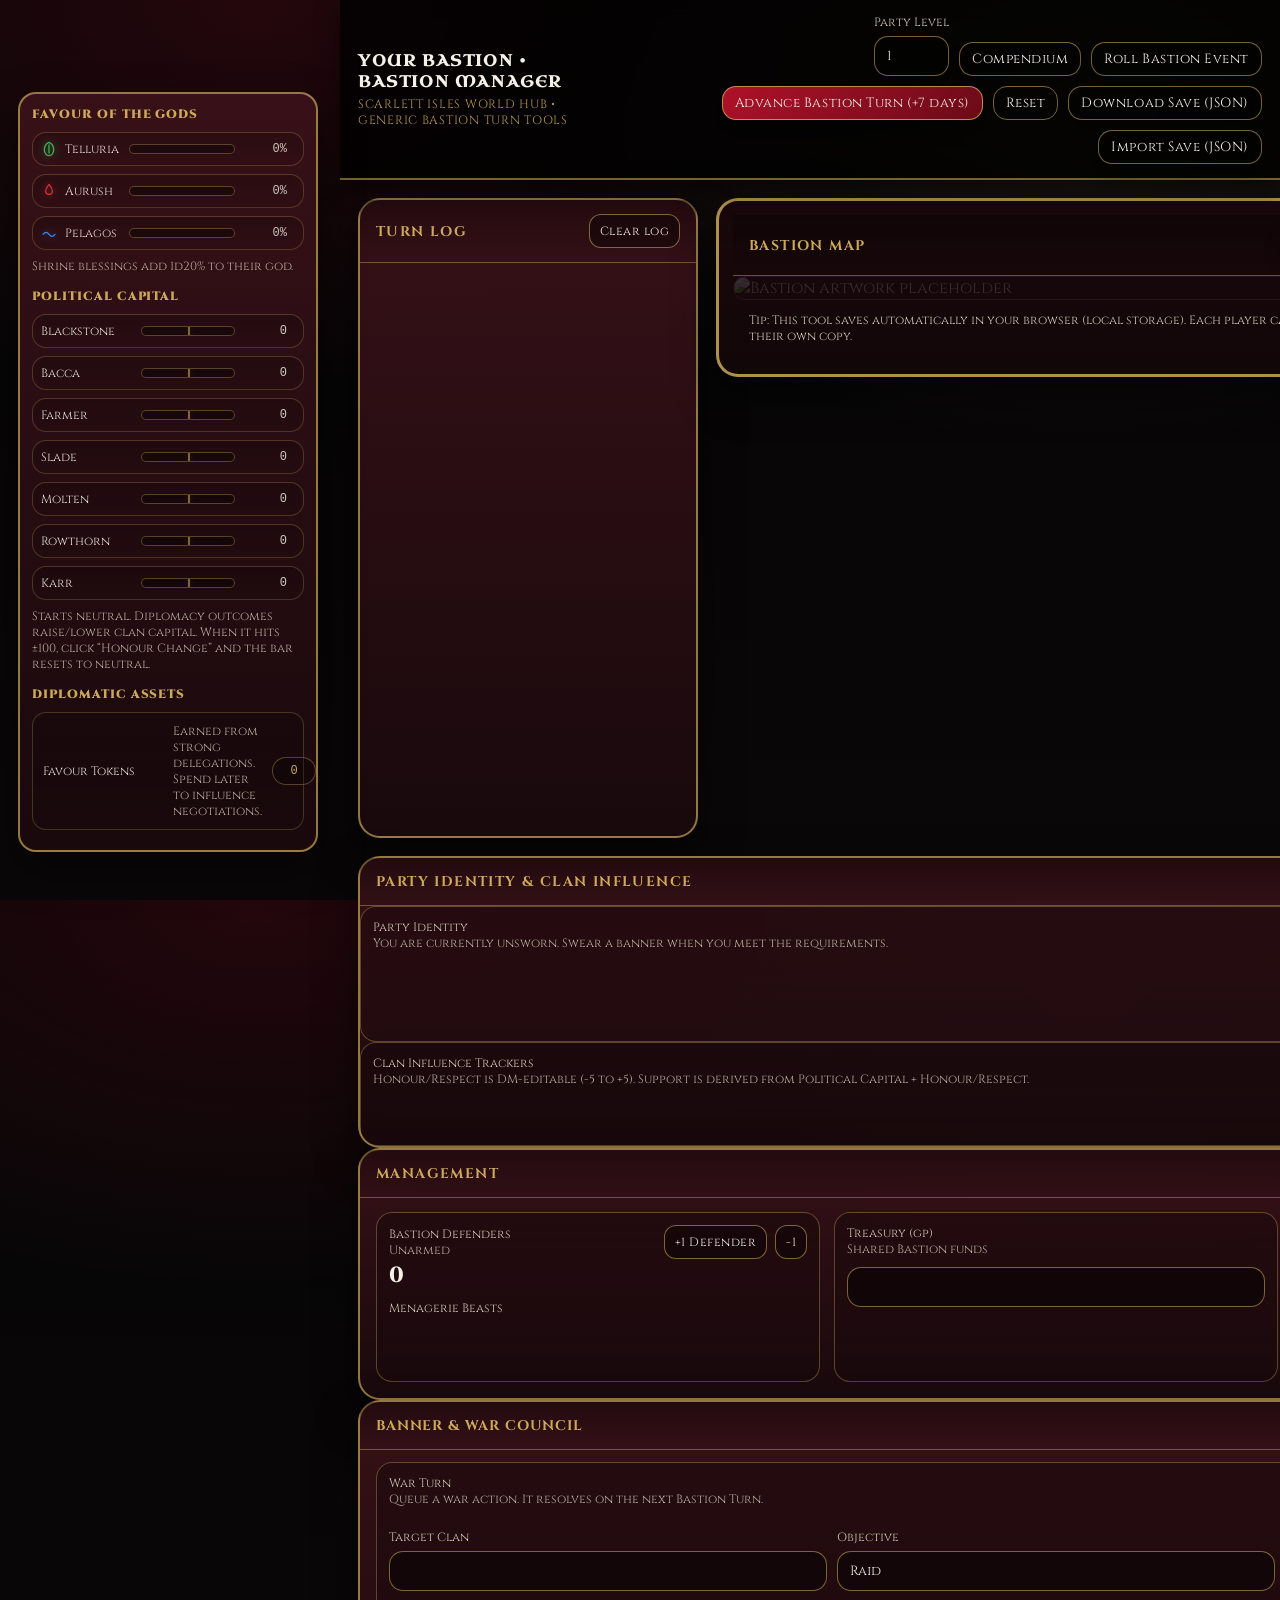
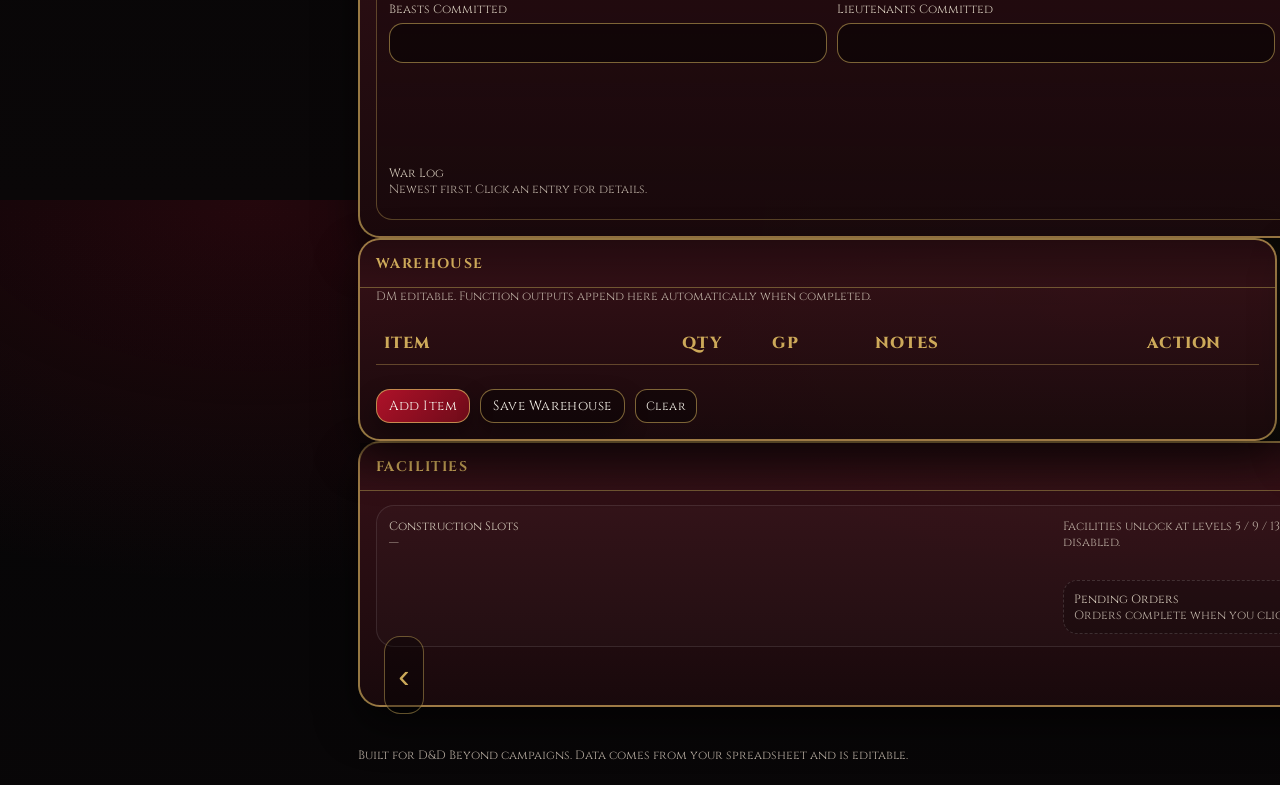
==== bastion.html @ 0e1ff9f0 "Add files via upload" ====
<!doctype html>
<html lang="en">
<head>
  <meta charset="utf-8" />
  <meta name="viewport" content="width=device-width,initial-scale=1" />
  <title>Scarlett Isles World Hub – Bastion Manager</title>
  <link rel="stylesheet" href="bastion.css?v=1" />
</head>
<body>
  <header class="topbar">
    <div class="brand">
      <div class="brand__title">THE SCARLETT ISLES WORLD HUB • BASTION MANAGER</div>
      <div class="brand__sub">Scarlett Isles • Generic Bastion Turn Tools</div>
    </div>

    <div class="topbar__controls">
      <label class="field">
        <span>Party Level</span>
        <select id="levelSelect"></select>
      </label>

      <button id="compendiumBtn" class="btn">Compendium</button>
      <button id="rollEventBtn" class="btn">Roll Bastion Event</button>
      <button id="advanceTurnBtn" class="btn btn--primary">Advance Bastion Turn (+7 days)</button>
      <button id="resetBtn" class="btn btn--ghost" title="This only resets the app state (not your GitHub repo).">Reset</button>

      <button id="downloadSaveBtn" class="btn">Download Save (JSON)</button>
      <button id="importSaveBtn" class="btn">Import Save (JSON)</button>
      <input id="importFileInput" type="file" accept="application/json" style="display:none" />

    </div>
  </header>

    <!-- Fixed left-side tracker (Favour of The Gods) -->
  <aside id="favourPanel" class="favourPanel" aria-label="Favour of The Gods">
    <div class="favourTitle">Favour of The Gods</div>
    <div class="favourRow">
      <div class="favourName">
  <svg class="godIconSvg godIcon--telluria" viewBox="0 0 24 24" aria-hidden="true">
    <path d="M12 2C7 4 5 9 5 13c0 5 3 9 7 9s7-4 7-9c0-4-2-9-7-11zM12 6v12"/>
  </svg>
  Telluria
</div>
      <div class="favourBar"><div class="favourFill" id="favourFill_telluria"></div></div>
      <div class="favourPct" id="favourPct_telluria">0%</div>
      <button class="btn btn--small btn--ghost favourClaim" id="favourClaim_telluria" type="button" hidden>Claim</button>
    </div>

    <div class="favourRow">
<div class="favourName">
  <svg class="godIconSvg godIcon--aurush" viewBox="0 0 24 24" aria-hidden="true">
    <path d="M12 2C9 6 7 8 7 12a5 5 0 0010 0c0-4-2-6-5-10z"/>
  </svg>
  Aurush
</div>
      <div class="favourBar"><div class="favourFill" id="favourFill_aurush"></div></div>
      <div class="favourPct" id="favourPct_aurush">0%</div>
      <button class="btn btn--small btn--ghost favourClaim" id="favourClaim_aurush" type="button" hidden>Claim</button>
    </div>

    <div class="favourRow">
<div class="favourName">
  <svg class="godIconSvg godIcon--pelagos" viewBox="0 0 24 24" aria-hidden="true">
    <path d="M3 14c3-4 6-4 9 0s6 4 9 0"/>
  </svg>
  Pelagos
</div>
      <div class="favourBar"><div class="favourFill" id="favourFill_pelagos"></div></div>
      <div class="favourPct" id="favourPct_pelagos">0%</div>
      <button class="btn btn--small btn--ghost favourClaim" id="favourClaim_pelagos" type="button" hidden>Claim</button>
    </div>

    <div class="small muted favourHint">Shrine blessings add 1d20% to their god.</div>
        <!-- Political Capital (Clans) -->
    <div class="pcTitle" style="margin-top:14px">Political Capital</div>

    <div class="pcRow">
      <div class="pcName">Blackstone</div>
      <div class="pcBar"><div class="pcFill" id="pcFill_blackstone"></div></div>
      <div class="pcVal" id="pcVal_blackstone">0</div>
      <button class="btn btn--small btn--ghost pcClaim" id="pcClaim_blackstone" type="button" hidden>Honour Change</button>
    </div>

    <div class="pcRow">
      <div class="pcName">Bacca</div>
      <div class="pcBar"><div class="pcFill" id="pcFill_bacca"></div></div>
      <div class="pcVal" id="pcVal_bacca">0</div>
      <button class="btn btn--small btn--ghost pcClaim" id="pcClaim_bacca" type="button" hidden>Honour Change</button>
    </div>

    <div class="pcRow">
      <div class="pcName">Farmer</div>
      <div class="pcBar"><div class="pcFill" id="pcFill_farmer"></div></div>
      <div class="pcVal" id="pcVal_farmer">0</div>
      <button class="btn btn--small btn--ghost pcClaim" id="pcClaim_farmer" type="button" hidden>Honour Change</button>
    </div>

    <div class="pcRow">
      <div class="pcName">Slade</div>
      <div class="pcBar"><div class="pcFill" id="pcFill_slade"></div></div>
      <div class="pcVal" id="pcVal_slade">0</div>
      <button class="btn btn--small btn--ghost pcClaim" id="pcClaim_slade" type="button" hidden>Honour Change</button>
    </div>

    <div class="pcRow">
      <div class="pcName">Molten</div>
      <div class="pcBar"><div class="pcFill" id="pcFill_molten"></div></div>
      <div class="pcVal" id="pcVal_molten">0</div>
      <button class="btn btn--small btn--ghost pcClaim" id="pcClaim_molten" type="button" hidden>Honour Change</button>
    </div>

    <div class="pcRow">
      <div class="pcName">Rowthorn</div>
      <div class="pcBar"><div class="pcFill" id="pcFill_rowthorn"></div></div>
      <div class="pcVal" id="pcVal_rowthorn">0</div>
      <button class="btn btn--small btn--ghost pcClaim" id="pcClaim_rowthorn" type="button" hidden>Honour Change</button>
    </div>

    <div class="pcRow">
      <div class="pcName">Karr</div>
      <div class="pcBar"><div class="pcFill" id="pcFill_karr"></div></div>
      <div class="pcVal" id="pcVal_karr">0</div>
      <button class="btn btn--small btn--ghost pcClaim" id="pcClaim_karr" type="button" hidden>Honour Change</button>
    </div>

    <div class="small muted pcHint">Starts neutral. Diplomacy outcomes raise/lower clan capital. When it hits ±100, click “Honour Change” and the bar resets to neutral.</div>
        <!-- Diplomatic Assets -->
    <div class="pcTitle" style="margin-top:14px">Diplomatic Assets</div>

    <div class="daRow">
      <div class="daName">Favour Tokens</div>
      <div class="daDesc small muted">Earned from strong delegations. Spend later to influence negotiations.</div>
      <div class="daPill" id="daTokensPill">0</div>
    </div>
  </aside>

  <!-- Tooltip for Artisan Tools hover -->
  <div id="artisanTooltip" class="artisanTooltip" hidden></div>
  <div id="facilityTooltip" class="artisanTooltip" hidden></div>
  <div id="hallTooltip" class="tooltip" hidden></div>

  <main class="layout">

    <!-- LEFT (Pink): Turn Log -->
    <section class="leftCol">
      <section class="card card--tall">
        <div class="cardHeader">
          <h2>Turn Log</h2>
          <button class="btn btn--small" id="clearLogBtn">Clear log</button>
        </div>
        <div class="log log--tall" id="logList"></div>
      </section>
    </section>

    <!-- CENTER: Map ONLY -->
    <section class="mainCol">
      <!-- Red: Map -->
      <section class="mapCard">
        <div class="cardHeader">
          <h2>Bastion Map</h2>
          <div class="pill" id="turnPill">Turn 1</div>
        </div>
        <div class="bastionMapWrap">
  <img id="bastionMapImg" class="mapImg" src="assets/bastion_artwork.png" onerror="this.style.opacity=0.15;this.alt='Bastion artwork placeholder'" alt="Bastion Map" />
  <div id="bastionMapOverlays" class="bastionMapOverlays"></div>
</div>
        <div class="mapHint">
          Tip: This tool saves automatically in your browser (local storage). Each player can have their own copy.
        </div>
      </section>
    </section>

    <!-- RIGHT (Purple): Bastion Events -->
    <section class="rightCol">
      <section class="card card--tall">
        <div class="cardHeader">
          <h2>Bastion Event</h2>
        </div>
        <div class="eventBox muted" id="eventBox">
          Click <b>Roll Bastion Event</b> to generate a 1d100 event.
        </div>
      </section>
    </section>

   <!-- FULL-WIDTH: Party Identity + Clan Influence -->
<section class="fullRow">
  <!-- FULL-WIDTH: Party Identity + Clan Influence -->
<section class="fullRow">
  <section class="card" id="identityInfluenceCard">
    <div class="cardHeader">
      <h2>Party Identity & Clan Influence</h2>
    </div>

    <div class="cardBody">

      <!-- Party Identity -->
      <div class="row row--stack">
        <div class="rowTop">
          <div>
            <div class="label">Party Identity</div>
            <div class="small muted" id="orgDesc">
              You are currently unsworn. Swear a banner when you meet the requirements.
            </div>
          </div>
          <div class="pill" id="orgStatusPill">Unsworn</div>
        </div>

        <div class="actions" style="margin-top:10px">
          <button class="btn btn--small btn--primary" id="btnFormClan">Form Clan</button>
          <button class="btn btn--small" id="btnFormMerc">Form Mercenary Brigade</button>
          <button class="btn btn--small btn--ghost" id="btnResetIdentity" style="display:none">Reset Identity</button>
        </div>

        <div class="small muted" id="orgReqHint" style="margin-top:10px"></div>
      </div>

      <!-- Clan Influence Trackers -->
      <div class="row row--stack">
        <div class="rowTop">
          <div>
            <div class="label">Clan Influence Trackers</div>
            <div class="small muted">
              Honour/Respect is DM-editable (-5 to +5). Support is derived from Political Capital + Honour/Respect.
            </div>
          </div>
        </div>

        <div class="warCouncilGrid" id="orgClanGrid"></div>

        <div class="warCouncilSplit">
          <div class="warCouncilBox" id="clanHonorBox" style="display:none">
            <div class="label">Clan Honour (0–100)</div>
            <div class="small muted">Only applies if you’ve formed a Clan.</div>
            <label class="field" style="margin-top:10px">
              <input id="clanHonorInput" type="number" min="0" max="100" step="1" />
            </label>
          </div>

          <div class="warCouncilBox" id="trustedClientsBox" style="display:none">
            <div class="label">Trusted Clients (0–100)</div>
            <div class="small muted">Only applies if you’ve formed a Mercenary Brigade.</div>
            <div class="warCouncilGrid" id="trustedClientsGrid"></div>
          </div>
        </div>
      </div>

    </div>
  </section>
</section>

    <!-- FULL-WIDTH: Management (now spans ALL columns) -->
    <section class="fullRow">
      <section class="card">
        <div class="cardHeader">
          <h2>Management</h2>
        </div>

        <div class="mgmtGrid">

          <!-- LEFT (Yellow): Defenders -->
          <div class="mgmtCol">
            <div class="mgmtBox">
              <div class="rowTop">
                <div>
                  <div class="label">Bastion Defenders</div>
                  <div class="small muted" id="defendersMeta">Unarmed</div>
                </div>
                <div class="actions">
                  <button class="btn btn--small" id="addDefBtn">+1 Defender</button>
                  <button class="btn btn--small" id="subDefBtn">-1</button>
                </div>
              </div>

              <div class="value" id="defendersValue">0</div>

              <div class="label" style="margin-top:10px">Menagerie Beasts</div>
              <div class="list" id="defenderRoster"></div>
            </div>
          </div>

          <!-- MIDDLE (Green): Treasury -->
          <div class="mgmtCol">
            <div class="mgmtBox">
              <div class="label">Treasury (gp)</div>
              <div class="small muted">Shared Bastion funds</div>

              <div style="margin-top:10px">
                <label class="field" style="margin:0">
                  <input id="treasuryInput" type="number" min="0" step="1" />
                </label>
              </div>
            </div>
          </div>

          <!-- RIGHT (Blue): Military -->
          <div class="mgmtCol">
            <div class="mgmtBox">
              <div class="rowTop">
                <div>
                  <div class="label">Military</div>
                  <div class="small muted">Units recruited from the War Room.</div>
                </div>
                <div class="actions">
                  <button class="btn btn--small" id="clearMilitaryBtn">Clear</button>
                </div>
              </div>

              <div class="list" id="militaryList"></div>
            </div>
          </div>

        </div>
      </section>
    </section>

   
        <!-- FULL-WIDTH: Banner & War Council -->
<section class="fullRow">
  <section class="card" id="warCouncilCard">
    <div class="cardHeader">
      <h2>Banner &amp; War Council</h2>
    </div>

    <div class="stack warCouncilWrap">

      <!-- War Turn -->
      <div class="row row--stack">
        <div class="rowTop">
          <div>
            <div class="label">War Turn</div>
            <div class="small muted">
              Queue a war action. It resolves on the next Bastion Turn.
            </div>
          </div>
        </div>

        <div class="warPlanGrid">
          <label class="field">
            <span>Target Clan</span>
            <select id="warTargetSelect"></select>
          </label>

          <label class="field">
            <span>Objective</span>
            <select id="warObjectiveSelect">
              <option value="raid">Raid</option>
              <option value="skirmish">Skirmish</option>
              <option value="defend">Defend Bastion</option>
              <option value="seize_outpost">Seize Outpost (placeholder)</option>
            </select>
          </label>

          <label class="field">
            <span>Defenders Committed</span>
            <input id="warDefendersInput" type="number" min="0" step="1" />
          </label>

          <label class="field">
            <span>Beasts Committed</span>
            <input id="warBeastsInput" type="number" min="0" step="1" />
          </label>

          <label class="field">
            <span>Lieutenants Committed</span>
            <input id="warLieutenantsInput" type="number" min="0" step="1" />
          </label>

          <label class="field">
            <span>Regiments Committed</span>
            <input id="warRegimentsInput" type="number" min="0" step="1" />
          </label>
        </div>

        <div class="actions" style="margin-top:10px">
          <button class="btn btn--primary" id="btnQueueWarAction">Queue War Action</button>
        </div>

        <div class="small muted" id="warClampHint" style="margin-top:10px"></div>

        <div class="warLog" style="margin-top:12px">
          <div class="label">War Log</div>
          <div class="small muted">Newest first. Click an entry for details.</div>
          <div class="list" id="warLogList" style="margin-top:10px"></div>
        </div>
      </div>

    </div>
  </section>
</section>

    <!-- FULL-WIDTH: Warehouse + Artisan Tools row (moved ABOVE Facilities) -->
    <section class="fullRow">
      <div class="whRow2">

        <!-- Green: Warehouse -->
        <section class="card">
          <div class="cardHeader">
            <h2>Warehouse</h2>
          </div>

          <div class="warehouseSub">
            <div class="small muted">DM editable. Function outputs append here automatically when completed.</div>
          </div>

          <div class="warehouseWrap">
            <div class="warehouseHead">
              <div class="whCol">Item</div>
              <div class="whCol whCol--qty">Qty</div>
              <div class="whCol whCol--gp">GP</div>
              <div class="whCol">Notes</div>
              <div class="whCol whCol--act">Action</div>
            </div>

            <div class="warehouseBody" id="whTableBody">
              <!-- rows injected by JS -->
            </div>

            <div class="warehouseActions">
              <button class="btn btn--primary" id="addWarehouseRowBtn">Add Item</button>
              <button class="btn" id="saveWarehouseBtn">Save Warehouse</button>
              <button class="btn btn--small" id="clearWarehouseBtn">Clear</button>
            </div>
          </div>
        </section>

        <!-- Red: Artisan Tools -->
        <section class="card">
          <div class="cardHeader">
            <h2>Artisan Tools</h2>
          </div>

          <div class="stack" style="padding-top:12px">
            <div class="small muted">Select up to 6 tool/supply sets. Workshop Craft will use these.</div>

            <div class="toolGrid" id="artisanToolGrid"></div>

            <div class="actions" style="justify-content:flex-start">
              <button class="btn" id="saveArtisanToolsBtn">Save</button>
              <button class="btn btn--small" id="clearArtisanToolsBtn">Clear</button>
            </div>
          </div>
        </section>

      </div>
    </section>

    <!-- FULL-WIDTH: Facilities (now spans ALL columns) -->
<section class="fullRow">
  <section class="card" id="facilitiesCard">
    <div class="cardHeader">
      <h2>Facilities</h2>
    </div>

    <div class="cardBody">

      <div class="facBuild">
        <div class="facBuildTop facBuildTop--split">
          <div class="facBuildLeft">
            <div class="label">Construction Slots</div>
            <div class="small muted" id="slotMeta">—</div>
          </div>

          <div class="facBuildRight">
            <div class="small muted">
              Facilities unlock at levels 5 / 9 / 13 / 17. Locked facilities stay visible but disabled.
            </div>
            <div class="actions">
              <button class="btn btn--small" id="clearBuildBtn">Clear extra builds</button>
            </div>
          </div>
        </div>

        <div class="facBuildGrid">
          <div>
            <div id="slotList" class="slotList"></div>
          </div>

          <div class="pendingWrap pendingWrap--inline">
            <div class="label">Pending Orders</div>
            <div class="small muted">Orders complete when you click <b>Take Bastion Turn</b>.</div>
            <div class="list" id="pendingList"></div>
          </div>
        </div>
      </div>

      <div class="facCarouselWrap">
        <button class="carouselNav carouselNav--left" id="facPrevBtn" type="button" aria-label="Previous facilities">‹</button>

        <div class="facCarousel" id="facilitiesGrid" tabindex="0" aria-label="Facilities"></div>

        <button class="carouselNav carouselNav--right" id="facNextBtn" type="button" aria-label="Next facilities">›</button>
      </div>

    </div>
  </section>
</section>

      </section>
    </section>

  </main>

  <footer class="footer">
    <div class="small muted">Built for D&D Beyond campaigns. Data comes from your spreadsheet and is editable.</div>
  </footer>

  <script src="./bastion.js" defer></script>
</body>
</html>
---- bastion.css ----
/* Fonts (Google Fonts) */
@import url('https://fonts.googleapis.com/css2?family=Cinzel:wght@400;600;800&family=Uncial+Antiqua&display=swap');

/* The Bastion Bastion Manager - sleek but friendly UI */
:root{
  /* Core palette */
  --bg:#050506;                 /* true black-ish */
  --bg2:#0a0708;                /* near-black with warmth */
  --panel:#2a0f14;              /* burgundy base */
  --panel2:#1b0a0d;             /* darker burgundy */
  --panel3:#3a1219;             /* slightly brighter burgundy */
  --text:#f5f1e8;               /* parchment-white text */
  --muted:#d2c7b8;              /* softer parchment */
  --line:rgba(255,255,255,.10); /* fallback hairline */
  --shadow: 0 18px 40px rgba(0,0,0,.55);

  /* Brand accents */
  --scarlet:#b1122a;
  --scarlet2:#7a0c1b;

  /* Gold borders and highlights */
  --gold:#d6b25e;
  --gold2:#a67c2f;

  /* Radii */
  --radius:16px;
  --radius2:22px;

  /* Fonts */
  --title: "Uncial Antiqua", "Cinzel", serif;
  --ui: "Cinzel", ui-sans-serif, system-ui, -apple-system, Segoe UI, Roboto, Helvetica, Arial;
  --mono: ui-monospace, SFMono-Regular, Menlo, Monaco, Consolas, "Liberation Mono", "Courier New", monospace;
}

*{box-sizing:border-box}
html,body{height:100%}
body{
  margin:0;
  font-family:var(--ui);
  color:var(--text);
  background:
    radial-gradient(1200px 700px at 20% 0%, rgba(177,18,42,.18), transparent 55%),
    radial-gradient(900px 600px at 85% 10%, rgba(214,178,94,.10), transparent 60%),
    linear-gradient(180deg, var(--bg), var(--bg2));
    /* Reserve space for the fixed Favour panel on wide screens */
  padding-left: 340px;
}

.topbar{
  position:sticky;
  top:0;
  z-index:10;
  display:flex;
  gap:16px;
  align-items:center;
  justify-content:space-between;
  padding:14px 18px;

  background: rgba(0,0,0,.78);
  backdrop-filter: blur(10px);

  border-bottom: 2px solid rgba(214,178,94,.55);
  box-shadow: 0 10px 24px rgba(0,0,0,.45);
}

.brand__title{
  font-family:var(--title);
  font-weight:800;
  letter-spacing:.10em;
  font-size:16px;
  color:var(--text);
  text-shadow: 0 2px 10px rgba(0,0,0,.65);
}

.brand__sub{
  color:rgba(214,178,94,.85);
  font-size:12px;
  margin-top:4px;
  letter-spacing:.06em;
  text-transform:uppercase;
}

.topbar__controls{
  display:flex;
  gap:10px;
  flex-wrap:wrap;
  align-items:end;
  justify-content:flex-end;
}

.field{
  display:flex;
  flex-direction:column;
  gap:6px;
  font-size:12px;
  color:var(--muted);
}
.field input, .field select{
  appearance:none;
  border: 1px solid rgba(214,178,94,.55);
  background: rgba(0,0,0,.45);
  color: var(--text);
  padding:10px 12px;
  border-radius:14px;
  outline:none;
  font-family:var(--ui);
}
.field input::placeholder{ color: rgba(245,241,232,.55); }

.field input:focus, .field select:focus{
  border-color: rgba(214,178,94,.95);
  box-shadow: 0 0 0 3px rgba(214,178,94,.18);
}

/* Dropdown menu options (critical readability) */
select option{
  background: #0b090a;
  color: var(--text);
}

.field input:focus, .field select:focus{border-color:rgba(255,59,92,.45); box-shadow:0 0 0 3px rgba(255,59,92,.15)}

.btn{
  border: 1px solid rgba(214,178,94,.55);
  background: rgba(0,0,0,.35);
  color: var(--text);
   padding: 7px 12px;
  border-radius:14px;
  cursor:pointer;
  font-family:var(--ui);
  letter-spacing:.04em;
  box-shadow: 0 10px 22px rgba(0,0,0,.35);
}
.btn:hover{
  border-color: rgba(214,178,94,.85);
  background: rgba(0,0,0,.45);
}

.btn:hover{border-color:rgba(255,255,255,.22)}
.btn:disabled{opacity:.45; cursor:not-allowed}
.btn--primary{
  background: linear-gradient(135deg, rgba(177,18,42,.98), rgba(122,12,27,.88));
  border-color: rgba(214,178,94,.75);
}
.btn--primary:hover{
  filter: brightness(1.05);
}

.btn--ghost{background:transparent; box-shadow:none}
.btn--small{padding:8px 10px; border-radius:12px; font-size:12px; box-shadow:none}

.layout{
  max-width: 1600px;
  margin: 18px auto;
  padding: 0 18px 22px;

  display: grid;
  grid-template-columns: 340px minmax(680px, 1fr) 340px;
  gap: 18px;
  align-items: start;
}

.leftCol, .rightCol{
  display: flex;
  flex-direction: column;
  gap: 18px;
}

.mainCol{
  display: flex;
  flex-direction: column;
  gap: 18px;
}

.card--tall{
  min-height: 640px; /* roughly map height on desktop */
}

.log--tall{
  max-height: 560px;
  overflow: auto;
  padding-right: 6px;
}

.card, .mapCard{
  background:
    linear-gradient(180deg, rgba(58,18,25,.92), rgba(27,10,13,.92));
  border: 2px solid rgba(214,178,94,.65);
  border-radius: var(--radius2);
  box-shadow: var(--shadow);
}

.mapCard{
  overflow:hidden;
  padding:14px;
  background:
    linear-gradient(180deg, rgba(0,0,0,.55), rgba(0,0,0,.35)),
    linear-gradient(180deg, rgba(58,18,25,.92), rgba(27,10,13,.92));
  border: 3px solid rgba(214,178,94,.80);
}

.cardHeader{
  display:flex;
  align-items:center;
  justify-content:space-between;
  padding:14px 16px;

  background: linear-gradient(180deg, rgba(0,0,0,.35), rgba(0,0,0,0));
  border-bottom: 1px solid rgba(214,178,94,.45);
}

.cardHeader h2{
  margin:0;
  font-family:var(--ui);
  font-size:14px;
  letter-spacing:.10em;
  text-transform:uppercase;
  color:rgba(214,178,94,.95);
}

.mapImg{
  width:100%;
  height:auto;
  display:block;
  border-radius: 18px;
  border: 1px solid rgba(214,178,94,.45);
}

.mapHint{
  padding:12px 16px 16px;
  color:var(--muted);
  font-size:12px;
}

.rightCol{display:flex; flex-direction:column; gap:18px}
.grid2{display:grid; grid-template-columns:1fr 1fr; gap:18px}

.stack{padding:14px 16px 16px; display:flex; flex-direction:column; gap:14px}
.row{
  display:flex;
  gap:12px;
  align-items:center;
  justify-content:space-between;

  border:1px solid rgba(214,178,94,.35);
  border-radius:16px;
  padding:12px 12px;

  background: linear-gradient(180deg, rgba(0,0,0,.25), rgba(0,0,0,.05));
}

/* Row variant that contains its own list content */
.row--stack{
  flex-direction: column;
  align-items: stretch;
}
.rowTop{
  display:flex;
  align-items:center;
  justify-content:space-between;
  gap:12px;
}

.label{font-size:12px; color:var(--muted)}
.value{font-size:22px; font-weight:800; margin-top:2px}
.small{font-size:12px}
.muted{color:rgba(210,199,184,.85)}
.actions{display:flex; gap:8px; flex-wrap:wrap; justify-content:flex-end}

.pill{
  font-size:12px;
  padding:6px 10px;
  border-radius:999px;

  border:1px solid rgba(214,178,94,.75);
  color: rgba(214,178,94,.95);
  background: rgba(0,0,0,.35);

  letter-spacing:.06em;
  text-transform:uppercase;
}

.list{display:flex; flex-direction:column; gap:8px}
.item{
  display:flex;
  justify-content:space-between;
  gap:10px;
  padding:10px 10px;
  border:1px solid var(--line);
  border-radius:14px;
  background:rgba(255,255,255,.02);
}
.item__name{font-size:13px}
.item__meta{font-size:12px; color:var(--muted); font-family:var(--mono)}
.item__btn{
  border:1px solid var(--line);
  background:transparent;
  color:var(--muted);
  border-radius:10px;
  padding:6px 8px;
  cursor:pointer;
}
.item__btn:hover{color:var(--text)}

.eventBox{
  padding:14px 16px 16px;
  min-height:140px;
  line-height:1.35;
}
.eventBox b{color:var(--text)}
.eventBox .evTitle{font-weight:800; margin-bottom:6px}
.eventBox .evRoll{font-family:var(--mono); color:var(--muted); margin-bottom:10px}
.eventBox ul{margin:8px 0 0 18px; padding:0}
.eventBox li{margin:4px 0}

.facilities{
  padding: 14px 16px 16px;
  display: grid;
  grid-template-columns: repeat(auto-fit, minmax(280px, 1fr));
  gap: 14px;
  align-items: start;
}

.fac{
  border: 1px solid rgba(214,178,94,.35);
  border-radius: 18px;
  background: linear-gradient(180deg, rgba(0,0,0,.22), rgba(0,0,0,.06));
  padding: 12px;
  overflow: hidden; /* stops spill */
}

.facImgWrap{
  width: 100%;
  height: 110px;
  border-radius: 14px;
  overflow: hidden;
  border: 1px solid rgba(214,178,94,.35);
  margin-bottom: 10px;
  background: rgba(0,0,0,.25);
}
.facImg{
  width: 100%;
  height: 100%;
  object-fit: cover;
  display: block;
  filter: saturate(1.05) contrast(1.05);
}

.facTop{
  display: flex;
  align-items: flex-start;
  justify-content: space-between;
  gap: 10px;
  margin-bottom: 10px;
}

.facName{
  font-family: var(--ui);
  font-weight: 800;
  letter-spacing: .06em;
  text-transform: uppercase;
}

.facFns{
  display: flex;
  flex-direction: column;
  gap: 10px;
}

/* Prevent long dropdown text blowing up layout */
.fac select{
  width: 100%;
  max-width: 100%;
}

.fac{
  border:1px solid var(--line);
  border-radius:18px;
  padding:12px;
  background:rgba(255,255,255,.02);
}
.facTop{display:flex; justify-content:space-between; gap:10px; align-items:flex-start}
.facName{font-weight:900; letter-spacing:.02em}
.facMeta{display:flex; gap:6px; align-items:center; flex-wrap:wrap}
.tag{
  font-size:11px;
  padding:4px 8px;
  border-radius:999px;
  border:1px solid var(--line);
  color:var(--muted);
}
.tag--locked{border-color:rgba(255,122,122,.35); color:rgba(255,122,122,.9)}
.tag--ok{border-color:rgba(70,230,179,.25); color:rgba(70,230,179,.95)}
.facFns{margin-top:10px; display:flex; flex-direction:column; gap:8px}
.fnRow{
  display: grid;
  grid-template-columns: 1fr;
  gap: 6px;
  padding: 8px 10px;           /* slightly tighter */
  border: 1px dashed rgba(255,255,255,.14);
  border-radius: 12px;         /* slightly tighter radius */
}
.fnRow select,
.fnRow input{
  padding: 8px 10px;      /* was 10px */
  border-radius: 10px;
  border: 1px solid var(--line);
  background: rgba(255,255,255,.03);
  color: var(--text);
}

.fnHeader{display:flex; align-items:center; justify-content:space-between; gap:10px}
.fnName{font-size:13px; font-weight:800}
.fnCost{font-size:12px; color:var(--muted); font-family:var(--mono)}
.fnNotes{font-size:12px; color:var(--muted); line-height:1.3}

.log{
  padding:14px 16px 16px;
  display:flex;
  flex-direction:column;
  gap:8px;
}
.logEntry{
  border:1px solid var(--line);
  border-radius:14px;
  padding:10px 10px;
  background:rgba(255,255,255,.02);
}
.logEntry__top{display:flex; justify-content:space-between; gap:10px; flex-wrap:wrap}
.logEntry__title{font-weight:800}
.logEntry__time{font-family:var(--mono); color:var(--muted); font-size:12px}
.logEntry__body{margin-top:6px; color:var(--muted); font-size:12px; line-height:1.35}

.footer{
  max-width:1320px;
  margin:0 auto;
  padding:0 18px 22px;
}

@media (max-width: 1100px){
  .layout{grid-template-columns:1fr}
  .grid2{grid-template-columns:1fr}
  .facilities{grid-template-columns:1fr}
  .field input,.field select{width:140px}
}

@media (max-width: 1200px){
  .layout{
    grid-template-columns: 1fr;
  }
  .card--tall{
    min-height: unset;
  }
  .log--tall{
    max-height: 260px;
  }
}

/* ---------------- Warehouse Table UI ---------------- */

.warehouseSub{
  padding: 0 16px 6px;
}

.warehouseWrap{
  padding: 12px 16px 16px;
}

.warehouseHead{
  display: grid;
  grid-template-columns: 2.2fr .6fr .7fr 2fr .8fr;
  gap: 12px;
  padding: 10px 8px;
  color: rgba(214,178,94,.95);
  letter-spacing: .06em;
  text-transform: uppercase;
  font-weight: 800;
  border-bottom: 1px solid rgba(214,178,94,.35);
}

.warehouseBody{
  display: flex;
  flex-direction: column;
  gap: 10px;
  padding-top: 12px;

  /* Fixed height: roughly first 5 entries visible, then scroll */
  max-height: 420px;
  overflow-y: auto;
  padding-right: 6px;
}

/* Make the scroll bar visible and on-brand (optional but nice) */
.warehouseBody::-webkit-scrollbar{ width: 10px; }
.warehouseBody::-webkit-scrollbar-thumb{
  background: rgba(214,178,94,.35);
  border-radius: 999px;
  border: 2px solid rgba(0,0,0,.35);
}
.warehouseBody::-webkit-scrollbar-track{ background: rgba(0,0,0,.25); border-radius: 999px; }

.whRow{
  display: grid;
  grid-template-columns: 2.2fr .6fr .7fr 2fr .8fr;
  gap: 12px;
  align-items: center;

  border: 1px solid rgba(214,178,94,.25);
  border-radius: 18px;
  padding: 10px 10px;

  background: linear-gradient(180deg, rgba(0,0,0,.22), rgba(0,0,0,.06));
}

.whRow input{
  width: 100%;
  border: 1px solid rgba(214,178,94,.40);
  background: rgba(0,0,0,.45);
  color: var(--text);
  padding: 10px 12px;
  border-radius: 14px;
  outline: none;
  font-family: var(--ui);
}

.whRow input:focus{
  border-color: rgba(214,178,94,.95);
  box-shadow: 0 0 0 3px rgba(214,178,94,.18);
}

.whBtn{
  justify-self: start;
}

.warehouseActions{
  display: flex;
  gap: 10px;
  align-items: center;
  padding-top: 12px;
}

/* Responsive: stack warehouse columns on narrow screens */
@media (max-width: 900px){
  .warehouseHead{
    display:none;
  }
  .whRow{
    grid-template-columns: 1fr;
  }
}

.facBuild{
  padding: 12px 16px;
  border-bottom: 1px solid rgba(214,178,94,.25);
}

.facBuildTop{
  display:flex;
  align-items:center;
  justify-content:space-between;
  gap:12px;
  margin-bottom: 10px;
}

.slotList{
  display:flex;
  flex-direction:column;
  gap:10px;
}

.slotRow{
  display:grid;
  grid-template-columns: 1fr auto;
  gap:10px;
  align-items:center;
  border: 1px solid rgba(214,178,94,.25);
  border-radius: 16px;
  padding: 10px;
  background: linear-gradient(180deg, rgba(0,0,0,.18), rgba(0,0,0,.05));
}

.pendingWrap{
  padding: 12px 16px 8px;
  border-bottom: 1px solid rgba(214,178,94,.25);
}

/* ---------------- Management 3-column layout ---------------- */

.mgmtGrid{
  padding: 14px 16px 16px;
  display: grid;
  grid-template-columns: 1fr 1fr 1fr;
  gap: 14px;
}

.mgmtBox{
  border:1px solid rgba(214,178,94,.35);
  border-radius:16px;
  padding:12px;
  background: linear-gradient(180deg, rgba(0,0,0,.25), rgba(0,0,0,.05));
  min-height: 170px;
}

@media (max-width: 1100px){
  .mgmtGrid{ grid-template-columns: 1fr; }
}

.slotLocked{
  padding: 6px 4px;
}
.slotLocked__name{
  font-weight: 800;
  letter-spacing: .06em;
  text-transform: uppercase;
  color: rgba(214,178,94,.95);
}

/* Warehouse + Artisan Tools row layout */
.whRow2{
  display:grid;
  grid-template-columns: 2fr 1fr;
  gap: 18px;
}

.toolGrid{
  display:grid;
  grid-template-columns: 1fr 1fr;
  gap: 10px;
  margin-top: 10px;
}

.toolGrid .field select{
  width: 100%;
}

@media (max-width: 1100px){
  .whRow2{ grid-template-columns: 1fr; }
  .toolGrid{ grid-template-columns: 1fr; }
}

/* Full-width rows inside the 3-column layout */
.fullRow{
  grid-column: 1 / -1;
}

/* Make sure the card inside fills that row */
.fullRow > .card{
  width: 100%;
}

/* ================================
   Panel background images (faint)
   ================================ */

/* Ensure mgmt panels can host a background layer */
.mgmtBox,
.whRow2 > .card {
  position: relative;
  overflow: hidden;
}

/* The faint image layer */
.mgmtBox::before,
.whRow2 > .card::before {
  content: "";
  position: absolute;
  inset: 0;
  background-size: cover;
  background-position: center;
  opacity: 0.14; /* adjust 0.10–0.18 if you want */
  pointer-events: none;
  z-index: 0;
}

/* Keep real content above the image layer */
.mgmtBox > *,
.whRow2 > .card > * {
  position: relative;
  z-index: 1;
}

/* ---- Specific images per panel ---- */

/* Defenders panel = first mgmt column */
.mgmtGrid .mgmtCol:nth-child(1) .mgmtBox::before {
  background-image: url("assets/bastion_defenders.png");
}

/* Treasury panel = second mgmt column */
.mgmtGrid .mgmtCol:nth-child(2) .mgmtBox::before {
  background-image: url("assets/treasury.png");
}

/* Military panel = third mgmt column */
.mgmtGrid .mgmtCol:nth-child(3) .mgmtBox::before {
  background-image: url("assets/military.png");
}

/* Warehouse + Artisan Tools cards are inside .whRow2:
   1st = Warehouse, 2nd = Artisan Tools */
.whRow2 > .card:nth-child(1)::before {
  background-image: url("assets/warehouse.png");
}
.whRow2 > .card:nth-child(2)::before {
  background-image: url("assets/artisan_tools.png");
}
/* =========================
   Favour of The Gods (fixed)
   ========================= */
.favourPanel{
  position: fixed;
  left: 18px;
  top: 92px;        /* pinned under top bar */
  width: 300px;
  max-height: calc(100vh - 120px);  /* keeps it contained */
  overflow: auto;   /* future panels can scroll inside */
  z-index: 20;

  padding: 12px 12px;
  border-radius: 18px;
  border: 2px solid rgba(214,178,94,.65);
  background: linear-gradient(180deg, rgba(58,18,25,.92), rgba(27,10,13,.92));
  box-shadow: var(--shadow);
}

@media (max-width: 1100px){
  .favourPanel{
    position: static;
    width: auto;
    margin: 0 18px 12px 18px;
  }
}

.favourTitle{
  font-family: var(--ui);
  font-weight: 900;
  letter-spacing: .08em;
  text-transform: uppercase;
  color: rgba(214,178,94,.95);
  font-size: 12px;
  margin-bottom: 10px;
}

.favourRow{
  display: grid;
  grid-template-columns: 80px 1fr 44px auto;
  gap: 8px;
  align-items: center;
  padding: 8px 8px;
  border: 1px solid rgba(214,178,94,.25);
  border-radius: 14px;
  background: linear-gradient(180deg, rgba(0,0,0,.18), rgba(0,0,0,.06));
  margin-bottom: 8px;
}

.favourName{ font-size: 12px; opacity: .9; }
.favourPct{ font-size: 12px; text-align: right; opacity: .8; font-family: var(--mono); }

.favourBar{
  height: 10px;
  border-radius: 999px;
  border: 1px solid rgba(214,178,94,.35);
  background: rgba(0,0,0,.35);
  overflow: hidden;
}

.favourFill{
  height: 100%;
  width: 0%;
  border-radius: 999px;
  background: linear-gradient(90deg, rgba(214,178,94,.55), rgba(177,18,42,.65));
}

.favourHint{ margin-top: 6px; font-size: 12px; }

/* =========================
   Artisan tools tooltip
   ========================= */
.artisanTooltip{
  position: fixed;
  z-index: 50;
  max-width: 420px;
  padding: 10px 12px;
  border-radius: 14px;
  border: 1px solid rgba(214,178,94,.55);
  background: rgba(0,0,0,.90);
  color: var(--text);
  box-shadow: 0 18px 40px rgba(0,0,0,.55);
  font-size: 12px;
  line-height: 1.35;
}
.artisanTooltip .ttTitle{
  font-weight: 900;
  letter-spacing: .06em;
  text-transform: uppercase;
  color: rgba(214,178,94,.95);
  margin-bottom: 6px;
}
.artisanTooltip ul{ margin: 6px 0 0 18px; padding: 0; }
.artisanTooltip li{ margin: 2px 0; }

/* =========================
   Compendium Modal
   ========================= */
.siModal--compendium{
  max-width: 1180px;
  width: min(1180px, 94vw);
}

.compendiumSearch{
  width: 100%;
  margin-bottom: 10px;
  padding: 10px 12px;
  border-radius: 12px;
  border: 1px solid rgba(214,178,94,.25);
  background: rgba(0,0,0,.35);
  color: var(--text);
}

.compendiumList{
  max-height: 420px;
  overflow: auto;
  display: grid;
  gap: 8px;
  padding-right: 4px;
}

.compendiumItemBtn{
  width: 100%;
  text-align: left;
  padding: 10px 10px;
  border-radius: 12px;
  border: 1px solid rgba(214,178,94,.18);
  background: rgba(0,0,0,.20);
  color: var(--text);
  cursor: pointer;
}

.compendiumItemBtn:hover{
  border-color: rgba(214,178,94,.45);
}

.compendiumDetailTitle{
  font-weight: 900;
  letter-spacing: .04em;
  margin-bottom: 8px;
}

.compendiumPills{
  display:flex;
  flex-wrap: wrap;
  gap: 6px;
  margin: 10px 0 12px;
}

.compendiumPill{
  font-size: 12px;
  padding: 6px 10px;
  border-radius: 999px;
  border: 1px solid rgba(214,178,94,.25);
  background: rgba(0,0,0,.25);
}

/* SVG God Icons */
/* =========================
   SVG God Icons (real icons)
   ========================= */
.favourName{
  display:flex;
  align-items:center;
  gap:8px;
}

.godIconSvg{
  width: 16px;
  height: 16px;
  display:block;
  color: rgba(214,178,94,.95); /* default fallback */
}

/* Force the path to use the SVG's currentColor */
.godIconSvg path{
  stroke: currentColor;
  fill: none;
  stroke-width: 1.9;
  stroke-linecap: round;
  stroke-linejoin: round;
}

/* Per-god colours */
.godIconSvg.godIcon--telluria{ color: #37c85f; filter: drop-shadow(0 0 4px rgba(55,200,95,.6)); }
.godIconSvg.godIcon--aurush{  color: #eb3737; filter: drop-shadow(0 0 4px rgba(235,55,55,.6)); }
.godIconSvg.godIcon--pelagos{ color: #3c91ff; filter: drop-shadow(0 0 4px rgba(60,145,255,.6)); }

.godIcon--telluria{
  stroke: #37c85f;
}
.godIcon--telluria{ filter: drop-shadow(0 0 4px rgba(55,200,95,.6)); }

.godIcon--aurush{
  stroke: #eb3737;
}
.godIcon--aurush{ filter: drop-shadow(0 0 4px rgba(235,55,55,.6)); }

.godIcon--pelagos{
  stroke: #3c91ff;
}
.godIcon--pelagos{ filter: drop-shadow(0 0 4px rgba(60,145,255,.6)); }

/* ---------------- Diplomacy & Trade layout ---------------- */

#diplomacyPanel{
  position: relative;
  background-image: url("assets/facilities/hall_of_emissaries.png");
  background-size: cover;
  background-position: center;
  overflow: hidden;
  padding-left: 18px;
  padding-right: 18px;
}
  #diplomacyPanel::before{
  content: "";
  position: absolute;
  inset: 0;
  background: rgba(0, 0, 0, 0.86);
  z-index: 0;
}

.dipGrid{
  display: grid;
  grid-template-columns: 1fr 1fr;
  gap: 24px;
  margin-top: 16px;
  align-items: stretch;
  min-height: 520px;
  position: relative;
  z-index: 1;
}
.dipRight{
  border-left: 1px solid rgba(255,255,255,0.12);
  padding-left: 24px;
}

.dipLeft{ min-width: 0; }
.dipRight{ min-width: 0; }

.dipBoxes{
  display: grid;
  grid-template-columns: 1fr;
  gap: 12px;
}

.dipBox{
  border: 1px solid rgba(255,255,255,0.15);
  border-radius: 12px;
  padding: 10px 12px;
  background: rgba(0,0,0,0.55);
  backdrop-filter: blur(2px);
  box-shadow: 0 6px 18px rgba(0,0,0,0.25);

}

.dipBoxTitle{
  font-weight: 800;
  font-size: 11px;
  letter-spacing: 0.06em;
  text-transform: uppercase;
  margin-bottom: 10px;
  opacity: 0.75;
}

.dipRow{ padding: 6px 0; border-top: 1px dashed rgba(255,255,255,0.10); }
.dipRow:first-of-type{ border-top: 0; padding-top: 0; }
.dipRowName{ font-weight: 700; }
.dipRowMeta{ font-size: 12px; opacity: 0.8; margin-top: 2px; }

.dipFoot{ margin-top: 14px; display:flex; justify-content:flex-start; }

/* Hall card on right */
.hallCard{
  border: 1px solid rgba(255,255,255,0.12);
  border-radius: 16px;
  padding: 0 14px 14px 14px;
  background: rgba(0,0,0,0.20);
  backdrop-filter: blur(4px);
  height: 100%;
}

.hallNameRow{
  display:flex;
  align-items:center;
  gap: 12px;
  flex-wrap: wrap;
  justify-content: space-between;
}

.hallName{ font-weight: 900; font-size: 18px; letter-spacing: 0.02em; }
.hallLevel{
  font-weight: 900;
  font-size: 11px;
  padding: 4px 10px;
  border-radius: 999px;
  background: linear-gradient(135deg,#3a2b0f,#6b4d18);
  border: 1px solid rgba(255,215,120,0.4);
}

.hallHead{
  display: flex;
  align-items: center;
  justify-content: space-between;
  padding: 18px 0 10px 0;
  margin-top: 2px;
}
.hallTop{
  display: flex;
  align-items: center;
  justify-content: space-between;
  padding: 18px 0 10px 0;
}

.pill{
  border-radius: 999px;
  padding: 5px 12px;
  font-weight: 700;
  font-size: 11px;
  border: 1px solid rgba(255,215,120,0.4);
  background: rgba(120,80,20,0.25);
  cursor: pointer;
}
.pill:hover{
  background: rgba(120,80,20,0.4);
}

.hallBody{
  display: flex;
  flex-direction: column;
  gap: 14px;
  margin-top: 14px;
}

.hallImgWrap{
  border-radius: 16px;
  overflow: hidden;
  height: 140px; /* shorter banner style */
  border: 1px solid rgba(255,255,255,0.15);
  background: rgba(0,0,0,0.25);
}
.hallImg{
  width: 100%;
  height: 100%;
  object-fit: cover;
  object-position: center 18%;
  display:block;
}

.hallFns{
  display: grid;
  grid-template-columns: 1fr 1fr;
  gap: 12px;
}

.hallFns .fn{
  margin: 0;
}

/* Diplomacy header split: aligns Hall title with Diplomacy title */
.dipHead{
  display: grid;
  grid-template-columns: 1fr 1fr;
  gap: 24px;
  align-items: start;
}

.dipHeadRight{
  display: flex;
  flex-direction: column;
  align-items: flex-end;
  text-align: right;
  padding-top: 2px;
}

.hallHeadRow{
  display: inline-flex;
  align-items: center;
  gap: 10px;
}

.hallHeadTitle{
  font-weight: 900;
  font-size: 18px;
  letter-spacing: 0.02em;
}

/* Make sure header elements sit above overlay */
#diplomacyPanel .cardHeader{
  position: relative;
  z-index: 1;
}

/* =========================
   DIPLOMACY PANEL OVERRIDES
   (keep at bottom of file)
   ========================= */

#diplomacyPanel{
  position: relative;
  overflow: hidden;
}

/* Background image + strong dimming (your “drastically altered opacity”) */
#diplomacyPanel::before{
  content:"";
  position:absolute;
  inset:0;
  background-image: url("assets/facilities/hall_of_emissaries.png");
  background-size: cover;
  background-position: center;
  opacity: 0.16;              /* <-- lower = fainter image */
  transform: scale(1.02);
  z-index: 0;
}

/* Dark tint over the image to keep text readable */
#diplomacyPanel::after{
  content:"";
  position:absolute;
  inset:0;
  background: rgba(10, 5, 6, 0.72); /* <-- increase to darken more */
  z-index: 0;
}

#diplomacyPanel .cardHeader,
#diplomacyPanel .dipGrid,
#diplomacyPanel .dipFoot{
  position: relative;
  z-index: 1;
}

/* EXACT 50/50 split */
.dipGrid{
  display: grid;
  grid-template-columns: 1fr 1fr; /* center divider */
  gap: 16px;
  align-items: start;
  margin-top: 10px;
}

/* LEFT: stack all boxes neatly top-to-bottom */
.dipBoxes{
  display: flex;
  flex-direction: column;
  gap: 12px;
}

/* Make each record box a bit tighter and cleaner */
.dipBox{
  padding: 12px 14px;
}

/* RIGHT: Hall card should climb higher */
.dipRight{
  padding-top: 0 !important;
}

.hallCard{
  margin-top: 0 !important;
  align-self: start;
}

/* Hall title alignment: nudge the hall header up so it sits closer to the main title line */
.hallTop{
  padding-top: 0 !important;
  margin-top: -6px; /* small lift; adjust to taste */
}

/* Hall image crop: raise the “window” so banners show */
.hallImg{
  object-fit: cover;
  object-position: center 20%; /* smaller % = higher crop */
}

/* If your image wrapper has a fixed height, this helps it feel more premium */
.hallImgWrap{
  height: 170px;     /* tweak after you see it */
  overflow: hidden;
  border-radius: 14px;
}

/* === Hall header spacing + size (top right) === */
.dipHeadRight{
  padding-top: 8px;      /* pulls it away from the top border */
  padding-right: 14px;   /* pulls it away from the right border */
}

.hallHeadRow{
  gap: 12px;
}

.hallHeadTitle{
  font-size: 20px;       /* slightly larger */
  letter-spacing: 0.03em;
}

#hallLevelBadge{
  transform: scale(1.05);
}

/* === Upgrade pill: make it premium === */
.pill{
  padding: 7px 14px;
  font-size: 12px;
  font-weight: 900;
  letter-spacing: 0.06em;
  text-transform: uppercase;

  border-radius: 999px;
  border: 1px solid rgba(255, 215, 140, 0.55);

  background: linear-gradient(180deg, rgba(140,95,25,0.55), rgba(70,40,10,0.55));
  box-shadow:
    0 6px 18px rgba(0,0,0,0.35),
    inset 0 1px 0 rgba(255,255,255,0.12);

  cursor: pointer;
}

.pill:hover{
  filter: brightness(1.08);
  box-shadow:
    0 8px 22px rgba(0,0,0,0.42),
    inset 0 1px 0 rgba(255,255,255,0.14);
}

.pill:disabled{
  opacity: 0.45;
  cursor: not-allowed;
  filter: none;
}

/* === Hall image crop: center the crests === */
.hallImg{
  object-position: center 38%; /* try 42% first */
}

/* =========================
   Scarlett Isles Modal System
   ========================= */

.siModalOverlay{
  position: fixed;
  inset: 0;
  background: rgba(0,0,0,0.72);
  display: grid;
  place-items: center;
  z-index: 9999;
  padding: 18px;
}

.siModal{
  width: min(640px, 96vw);
  border-radius: 18px;
  border: 2px solid rgba(214,178,94,.70);
  background:
    linear-gradient(180deg, rgba(58,18,25,.96), rgba(27,10,13,.96));
  box-shadow: 0 24px 70px rgba(0,0,0,0.65);
  overflow: hidden;
}

.siModalHead{
  padding: 14px 16px;
  display: flex;
  align-items: center;
  justify-content: space-between;
  gap: 12px;
  border-bottom: 1px solid rgba(214,178,94,.35);
  background: linear-gradient(180deg, rgba(0,0,0,.32), rgba(0,0,0,0));
}

.siModalTitle{
  font-family: var(--ui);
  font-weight: 900;
  letter-spacing: .08em;
  text-transform: uppercase;
  color: rgba(214,178,94,.95);
  font-size: 12px;
}

.siModalX{
  border: 1px solid rgba(214,178,94,.35);
  background: rgba(0,0,0,.25);
  color: rgba(214,178,94,.95);
  border-radius: 12px;
  padding: 6px 10px;
  cursor: pointer;
}
.siModalX:hover{ filter: brightness(1.10); }

.siModalBody{
  padding: 14px 16px 6px;
  color: var(--text);
}

.siModalFoot{
  padding: 12px 16px 16px;
  display: flex;
  justify-content: flex-end;
}

/* Dice modal variant */
.siModal--dice .siModalBody{
  padding-bottom: 18px;
  text-align: center;
}

.siDiceMeta{
  display: inline-flex;
  gap: 8px;
  align-items: center;
  justify-content: flex-end;
  flex-wrap: wrap;
}

.siDiceChip{
  font-family: var(--mono);
  font-size: 12px;
  padding: 4px 10px;
  border-radius: 999px;
  border: 1px solid rgba(214,178,94,.35);
  background: rgba(0,0,0,.25);
  color: rgba(214,178,94,.95);
}

.siDiceNumber{
  font-family: var(--mono);
  font-size: 64px;
  font-weight: 900;
  letter-spacing: .02em;
  color: rgba(255,255,255,.95);
  text-shadow: 0 12px 34px rgba(0,0,0,0.55);
  margin-top: 10px;
}

/* Resolution styling */
.siResTop{ margin-bottom: 10px; }
.siResAction{ font-weight: 900; font-size: 16px; }
.siResTarget{ opacity: .9; margin-top: 2px; }

.siResRoll{
  margin-top: 10px;
  padding: 10px 12px;
  border: 1px solid rgba(214,178,94,.25);
  border-radius: 14px;
  background: rgba(0,0,0,.22);
  font-family: var(--mono);
  font-size: 12px;
  line-height: 1.35;
}

.siResSummary{
  margin-top: 12px;
  padding: 10px 12px;
  border-left: 3px solid rgba(214,178,94,.65);
  background: rgba(255,255,255,.03);
  border-radius: 12px;
}

.siResChanges{ margin-top: 12px; }
.siResChangesTitle{
  font-weight: 800;
  letter-spacing: .06em;
  text-transform: uppercase;
  font-size: 11px;
  opacity: .8;
  margin-bottom: 6px;
}

.siResList{
  margin: 0;
  padding-left: 18px;
}
.siResList li{
  margin: 6px 0;
}

/* =========================
   Political Capital (Clans)
   ========================= */

.pcTitle{
  font-family: var(--ui);
  font-weight: 900;
  letter-spacing: .08em;
  text-transform: uppercase;
  color: rgba(214,178,94,.95);
  font-size: 12px;
  margin-bottom: 10px;
}

.pcRow{
  display: grid;
  grid-template-columns: 92px 1fr 44px auto;
  gap: 8px;
  align-items: center;
  padding: 8px 8px;
  border: 1px solid rgba(214,178,94,.25);
  border-radius: 14px;
  background: linear-gradient(180deg, rgba(0,0,0,.18), rgba(0,0,0,.06));
  margin-bottom: 8px;
}

.pcName{ font-size: 12px; opacity: .92; }
.pcVal{ font-size: 12px; text-align: right; opacity: .85; font-family: var(--mono); }

.pcBar{
  position: relative;
  height: 10px;
  border-radius: 999px;
  border: 1px solid rgba(214,178,94,.35);
  background: rgba(0,0,0,.35);
  overflow: hidden;
}

/* Center “neutral” marker line */
.pcBar::after{
  content:"";
  position:absolute;
  left: 50%;
  top: -2px;
  bottom: -2px;
  width: 2px;
  background: rgba(214,178,94,.55);
  filter: drop-shadow(0 0 3px rgba(214,178,94,.25));
}

.pcFill{
  position: absolute;
  top: 0;
  height: 100%;
  width: 0%;
  left: 50%;
  border-radius: 999px;
  background: linear-gradient(90deg, rgba(214,178,94,.45), rgba(177,18,42,.70));
}

/* Hint text */
.pcHint{ margin-top: 6px; font-size: 12px; }

/* =========================
   Hall Modal Background Skin
   (hall_inner.png)
   ========================= */

.siModal.siModal--hall{
  position: relative;

  /* Bigger impact */
  width: min(1280px, 98vw);
  max-height: 92vh;

  background:
    linear-gradient(180deg, rgba(58,18,25,.70), rgba(27,10,13,.86)),
    url("assets/facilities/hall_inner.png");
  background-size: cover;
  background-position: center;

  /* Slightly more “grand hall” spacing */
  border-radius: 22px;
}

/* Scale typography and spacing inside Hall modals */
.siModal.siModal--hall .siModalHead{ padding: 18px 20px; }
.siModal.siModal--hall .siModalBody{ padding: 18px 20px 10px; font-size: 18px; }
.siModal.siModal--hall .siModalFoot{ padding: 14px 20px 20px; }

.siModal.siModal--hall .siModalTitle{ font-size: 16px; }
.siModal.siModal--hall .siModalFoot .btn{ font-size: 16px; padding: 12px 18px; }

.siModal.siModal--hall .siDiceNumber{ font-size: 104px; }

/* Dice number bigger for Hall */
.siModal.siModal--hall .siDiceNumber{ font-size: 86px; }

.siModal.siModal--hall::before{
  content:"";
  position:absolute;
  inset:0;
  background: rgba(0,0,0,.45);
  pointer-events:none;
}

.siModal.siModal--hall .siModalHead,
.siModal.siModal--hall .siModalBody,
.siModal.siModal--hall .siModalFoot{
  position: relative;
  z-index: 1;
}

/* =========================
   Diplomatic Assets
   ========================= */

.daRow{
  display: grid;
  grid-template-columns: 120px 1fr auto;
  gap: 10px;
  align-items: center;
  padding: 10px 10px;
  border: 1px solid rgba(214,178,94,.25);
  border-radius: 14px;
  background: linear-gradient(180deg, rgba(0,0,0,.18), rgba(0,0,0,.06));
  margin-bottom: 8px;
}

.daName{ font-size: 12px; opacity: .92; }
.daDesc{ margin: 0; }

.daPill{
  min-width: 44px;
  text-align: center;
  font-family: var(--mono);
  font-size: 12px;
  padding: 6px 10px;
  border-radius: 999px;
  border: 1px solid rgba(214,178,94,.35);
  background: rgba(0,0,0,.25);
  color: rgba(214,178,94,.95);
}

/* =========================
   Trade Map Modal
   ========================= */

.tradeMapWrap{
  position: relative;
  width: 100%;
  border-radius: 18px;
  overflow: auto;                 /* scroll lives here */
  border: 1px solid rgba(214,178,94,.25);
  background: rgba(0,0,0,.25);
  max-height: 62vh;
}

/* Inner canvas that sizes itself to the image */
.tradeMapCanvas{
  position: relative;
  width: 100%;
}

/* Base map */
.tradeMapImg{
  width: 100%;
  height: auto;
  display: block;
  filter: brightness(.90) contrast(1.06) saturate(1.04);
}


.tradeMapImg{
  width: 100%;
  height: auto;
  display: block;

  /* Keep it crisp and readable */
  filter: brightness(.90) contrast(1.06) saturate(1.04);
}

.tradeMapSvg{
  position: absolute;
  inset: 0;
  width: 100%;
  height: 100%;
  pointer-events: none;
}

.tradeRouteLine{
  fill: none;
  stroke: rgba(214,178,94,.95);
  stroke-width: 4;
  stroke-linecap: round;
  stroke-linejoin: round;
  stroke-dasharray: 10 10;
  filter: drop-shadow(0 0 6px rgba(214,178,94,.25));
  opacity: .92;
}

.tradeRouteDot{
  fill: rgba(214,178,94,.95);
  opacity: .95;
}

/* =========================
   Trade Network Panel bits
   ========================= */

.tnGrid{
  display: grid;
  grid-template-columns: 1fr auto;
  gap: 10px;
  align-items: center;
  margin-top: 10px;
}

.tnStat{
  border: 1px solid rgba(214,178,94,.25);
  border-radius: 14px;
  padding: 10px 12px;
  background: rgba(0,0,0,.18);
}

.tnStatLabel{ font-size: 12px; opacity: .75; }
.tnStatVal{ font-family: var(--mono); font-size: 14px; margin-top: 4px; color: rgba(214,178,94,.95); }

.tnRoutes{
  margin-top: 12px;
  display: grid;
  gap: 8px;
}

.tnRoute{
  border: 1px solid rgba(214,178,94,.22);
  border-radius: 14px;
  padding: 10px 12px;
  background: rgba(0,0,0,.14);
}

.tnRouteTop{
  display:flex;
  justify-content:space-between;
  gap:10px;
  align-items:center;
}

.tnRouteName{ font-weight: 800; letter-spacing:.02em; }
.tnRouteMeta{ font-size: 12px; opacity: .85; }

.tnRouteBtns{
  display:flex;
  gap:8px;
  margin-top:10px;
  flex-wrap:wrap;
}

.tradeMapWrap::-webkit-scrollbar{
  width: 10px;
  height: 10px;
}
.tradeMapWrap::-webkit-scrollbar-thumb{
  background: rgba(214,178,94,.28);
  border-radius: 10px;
}
.tradeMapWrap::-webkit-scrollbar-track{
  background: rgba(0,0,0,.18);
}

/* =========================
   Trade Route SVG Overlays
   ========================= */

.tradeMapWrap{
  position: relative;
}

/* Each route overlay is a transparent SVG sitting on top of the map */
/* Base rules shared by both the base overlay image + highlight canvas */
.tradeRouteOverlay{
  position: absolute;
  inset: 0;
  width: 100%;
  height: 100%;

  /* IMPORTANT: do NOT crop. Keep same scaling as the map image */
  object-fit: contain;

  pointer-events: none;
}

/* The faint "all routes" layer */
.tradeRouteOverlayBase{
  opacity: .35;               /* faint by default */
  mix-blend-mode: screen;     /* makes it feel like ink on parchment */
  filter: none;
}

/* The highlighted active routes layer */
.tradeRouteOverlayHi{
  opacity: 1;
  mix-blend-mode: screen;
  filter:
    drop-shadow(0 0 10px rgba(214,178,94,.95))
    drop-shadow(0 0 28px rgba(214,178,94,.60))
    drop-shadow(0 0 56px rgba(214,178,94,.35));
  animation: tradeRouteSwell 2.2s ease-in-out infinite;
}

@keyframes tradeRouteSwell{
  0%   { opacity: .85; }
  50%  { opacity: 1.00; }
  100% { opacity: .85; }
}

.tradeRouteOverlay--strong{
  filter:
  drop-shadow(0 0 12px rgba(214,178,94,.95))
  drop-shadow(0 0 30px rgba(214,178,94,.65))
  drop-shadow(0 0 60px rgba(214,178,94,.35));
}

@keyframes tradeRouteSwell{
  0%   { opacity: .85; }
  50%  { opacity: 1.00; }
  100% { opacity: .85; }
}

/* A slightly stronger glow when multiple overlays stack */
.tradeRouteOverlay--strong{
  filter:
    drop-shadow(0 0 8px rgba(214,178,94,.70))
    drop-shadow(0 0 22px rgba(214,178,94,.45));
}

@keyframes tradeRouteSwell{
  0%   { opacity: .78; filter: drop-shadow(0 0 5px rgba(214,178,94,.45)) drop-shadow(0 0 14px rgba(214,178,94,.28)); }
  50%  { opacity: 1.00; filter: drop-shadow(0 0 9px rgba(214,178,94,.72)) drop-shadow(0 0 26px rgba(214,178,94,.42)); }
  100% { opacity: .78; filter: drop-shadow(0 0 5px rgba(214,178,94,.45)) drop-shadow(0 0 14px rgba(214,178,94,.28)); }
}

/* =========================
   Trade Route Overlay Overrides
   (force visibility + alignment)
   ========================= */

.tradeMapCanvas{ position: relative; }

/* Ensure overlay layers always sit above the map image */
.tradeMapImg{ position: relative; z-index: 1; }

.tradeRouteOverlay{
  z-index: 5;
}

/* Make the all-routes layer more visible */
.tradeRouteOverlayBase{
  opacity: .60;
  mix-blend-mode: screen;
  filter: drop-shadow(0 0 8px rgba(214,178,94,.20));
}

/* Active highlight layer: stronger glow + pulse */
.tradeRouteOverlayHi{
  z-index: 6;
  opacity: 1;
  mix-blend-mode: screen;
  filter:
    drop-shadow(0 0 12px rgba(214,178,94,.90))
    drop-shadow(0 0 30px rgba(214,178,94,.55))
    drop-shadow(0 0 60px rgba(214,178,94,.30));
}

/* =========================
   TRADE ROUTES VISIBILITY BOOST (SAFE: does not affect placement)
   ========================= */

#tradeRouteBase.tradeRouteOverlayBase{
  opacity: 0.92 !important;         /* was too faint */
  mix-blend-mode: normal !important; /* stop screen washing it out */
  filter:
    drop-shadow(0 0 6px rgba(214,178,94,.45))
    drop-shadow(0 0 16px rgba(214,178,94,.28)) !important;
}

/* Make the highlighted routes POP with a hot gold glow */
#tradeRouteHighlight.tradeRouteOverlayHi{
  opacity: 1 !important;
  mix-blend-mode: screen !important;
  filter:
    drop-shadow(0 0 10px rgba(255,220,150,.95))
    drop-shadow(0 0 26px rgba(214,178,94,.70))
    drop-shadow(0 0 60px rgba(214,178,94,.40)) !important;
}

/* Optional: slightly dim the map behind so the routes stand out */
.tradeMapCanvas .tradeMapImg{
  filter: brightness(0.92) contrast(1.05) saturate(1.04) !important;
}

/* =========================
   Active route highlight (PNG per-clan)
   SAFE: does not affect placement/sizing
   ========================= */

.tradeRouteOverlayActive{
  opacity: 1 !important;
  mix-blend-mode: screen;

  /* Brighter, hotter gold core + wider halo */
  filter:
    drop-shadow(0 0 8px rgba(255,245,210,1))
    drop-shadow(0 0 18px rgba(255,220,150,.95))
    drop-shadow(0 0 36px rgba(214,178,94,.85))
    drop-shadow(0 0 78px rgba(214,178,94,.55)) !important;

  animation: tradeRoutePulse 1.9s ease-in-out infinite;
  will-change: opacity, filter;
}

/* Rowthorn overlay is darker, so screen blend can erase the line. Boost only Rowthorn. */
.tradeRouteOverlayActive[data-clan="Rowthorn"]{
  mix-blend-mode: normal !important;
  filter:
    brightness(1.35)
    contrast(1.25)
    drop-shadow(0 0 10px rgba(255,245,210,0.95))
    drop-shadow(0 0 26px rgba(214,178,94,0.70))
    drop-shadow(0 0 60px rgba(214,178,94,0.40)) !important;
}

@keyframes tradeRoutePulse{
  0%{
    opacity: .78;
    filter:
      drop-shadow(0 0 6px rgba(255,245,210,.95))
      drop-shadow(0 0 14px rgba(255,220,150,.85))
      drop-shadow(0 0 28px rgba(214,178,94,.70))
      drop-shadow(0 0 60px rgba(214,178,94,.42));
  }
  50%{
    opacity: 1;
    filter:
      drop-shadow(0 0 10px rgba(255,245,210,1))
      drop-shadow(0 0 22px rgba(255,220,150,1))
      drop-shadow(0 0 44px rgba(214,178,94,.95))
      drop-shadow(0 0 96px rgba(214,178,94,.65));
  }
  100%{
    opacity: .78;
    filter:
      drop-shadow(0 0 6px rgba(255,245,210,.95))
      drop-shadow(0 0 14px rgba(255,220,150,.85))
      drop-shadow(0 0 28px rgba(214,178,94,.70))
      drop-shadow(0 0 60px rgba(214,178,94,.42));
  }
}
/* =========================
   Arbitration polish (safe additions)
   ========================= */

.siModal--hall img{
  image-rendering: auto;
}

.siResSummary b{
  color: rgba(214,178,94,.95);
}

/* =========================
   Compendium card image
   ========================= */
.compendiumCard{
  width: 100%;
  margin-top: 10px;
  border-radius: 14px;
  border: 1px solid rgba(214,178,94,.25);
  background: rgba(0,0,0,.18);
  overflow: hidden;
  cursor: zoom-in;
}

.compendiumCard img{
  width: 100%;
  height: auto;
  display: block;
  object-fit: contain;
}

/* =========================
   Compendium layout (FIXED)
   ========================= */

.siModal--compendium{
  width: min(1280px, 96vw);
  max-width: 1280px;
}

.siModal--compendium .siModalBody{
  width: 100%;
}

.compendiumWrap{
  display: flex;
  gap: 14px;
  align-items: stretch;
  width: 100%;
}

.compendiumLeft{
  flex: 0 0 460px;          /* fixed left column width */
  max-width: 460px;
  min-width: 460px;
  border: 1px solid rgba(214,178,94,.25);
  border-radius: 14px;
  padding: 12px;
  background: rgba(0,0,0,.25);
  min-width: 0;
}

.compendiumRight{
  flex: 1 1 auto;           /* right column takes the rest */
  min-width: 520px;         /* prevents tiny/squashed panel */
  border: 1px solid rgba(214,178,94,.25);
  border-radius: 14px;
  padding: 12px;
  background: rgba(0,0,0,.18);
  max-height: 560px;
  overflow: auto;
  min-width: 0;
}

/* Card image styling (if missing) */
.compendiumCard{
  width: 100%;
  margin-top: 10px;
  border-radius: 14px;
  border: 1px solid rgba(214,178,94,.25);
  background: rgba(0,0,0,.18);
  overflow: hidden;
  cursor: zoom-in;
}

.compendiumCard img{
  width: 100%;
  height: auto;
  display: block;
  object-fit: contain;
}

/* Small screens: stack */
@media (max-width: 980px){
  .compendiumWrap{
    flex-direction: column;
  }
  .compendiumLeft{
    flex: 0 0 auto;
    min-width: 0;
    max-width: none;
  }
  .compendiumRight{
    min-width: 0;
  }
}

.tooltip{
  position: fixed;
  z-index: 9999;
  max-width: 420px;
  padding: 10px 12px;
  border-radius: 12px;
  background: rgba(10,10,12,.92);
  border: 1px solid rgba(214,178,94,.25);
  box-shadow: 0 10px 30px rgba(0,0,0,.35);
  color: rgba(255,255,255,.92);
  pointer-events: none;
}

.tooltip .ttTitle{
  font-weight: 700;
  margin-bottom: 6px;
}

.tooltip ul{
  margin: 8px 0 0;
  padding-left: 18px;
}

.tooltip li{
  margin: 2px 0;
}

.pill--alert{
  box-shadow:
    0 0 10px rgba(214,178,94,0.55),
    0 0 26px rgba(214,178,94,0.25);
  border-color: rgba(214,178,94,0.7) !important;
}

/* Council Ledger background image */
.siLedgerWrap{
  position: relative;
}

.siLedgerBg{
  position: absolute;
  inset: 0;
  background-image: url("assets/ui/trade_disputes.png");
  background-size: cover;
  background-position: center;
  opacity: 0.18;            /* adjust if you want stronger */
  filter: saturate(0.9) contrast(1.05);
  border-radius: 18px;
  pointer-events: none;
}

.siLedgerContent{
  position: relative;
  z-index: 1;
}

/* =========================
   Banner & War Council
   ========================= */

#warCouncilCard .cardHeader h2{
  letter-spacing: .06em;
}

.warCouncilWrap{
  padding-top: 12px;
}

.warCouncilGrid{
  margin-top: 10px;
  display: grid;
  grid-template-columns: 1fr;
  gap: 8px;
}

.wcRow{
  display: grid;
  grid-template-columns: 140px 120px 1fr 90px;
  gap: 10px;
  align-items: center;
  padding: 10px 10px;
  border: 1px solid rgba(214,178,94,.25);
  border-radius: 14px;
  background: linear-gradient(180deg, rgba(0,0,0,.18), rgba(0,0,0,.06));
}

.wcClan{
  font-weight: 900;
  letter-spacing: .06em;
  text-transform: uppercase;
  font-size: 11px;
  color: rgba(214,178,94,.95);
}

.wcField input{
  width: 100%;
}

.wcSupport{
  text-align: right;
  font-family: var(--mono);
  font-size: 12px;
  color: rgba(245,241,232,.92);
}

.wcSupport b{
  color: rgba(214,178,94,.95);
}

.warCouncilSplit{
  margin-top: 12px;
  display: grid;
  grid-template-columns: 1fr 1fr;
  gap: 12px;
}

.warCouncilBox{
  border: 1px solid rgba(214,178,94,.25);
  border-radius: 14px;
  padding: 12px;
  background: rgba(0,0,0,.16);
}

.warPlanGrid{
  margin-top: 10px;
  display: grid;
  grid-template-columns: 1fr 1fr 1fr;
  gap: 10px;
}

.warPlanGrid .field select,
.warPlanGrid .field input{
  width: 100%;
}

@media (max-width: 1100px){
  .warPlanGrid{ grid-template-columns: 1fr; }
  .warCouncilSplit{ grid-template-columns: 1fr; }
  .wcRow{ grid-template-columns: 1fr; }
  .wcSupport{ text-align: left; }
}

/* ================================
   Collapsible panels
================================ */
.card.is-collapsed > .cardBody { display: none; }

.collapseBtn{
  margin-left: auto;
  width: 34px;
  height: 34px;
  border-radius: 10px;
  border: 1px solid rgba(214,178,94,.45);
  background: rgba(0,0,0,.25);
  color: rgba(214,178,94,.95);
  cursor: pointer;
  font-size: 18px;
  line-height: 1;
  display: inline-flex;
  align-items: center;
  justify-content: center;
}
.collapseBtn:hover{ background: rgba(0,0,0,.38); }
.collapseBtn:disabled{ opacity:.4; cursor: default; }

/* ================================
   Facilities panel: slot + pending split
================================ */
#facilitiesCard .cardBody{
  padding: 14px 16px 16px;
}

.facBuild{
  border: 1px solid var(--line);
  border-radius: 18px;
  padding: 12px;
  background: rgba(255,255,255,.02);
  margin-bottom: 14px;
}

.facBuildTop--split{
  display: grid;
  grid-template-columns: 1fr 1fr;
  gap: 14px;
  align-items: start;
}

.facBuildRight{
  display: flex;
  align-items: flex-start;
  justify-content: space-between;
  gap: 12px;
}

.facBuildGrid{
  margin-top: 12px;
  display: grid;
  grid-template-columns: 1fr 1fr;
  gap: 14px;
  align-items: start;
}

.pendingWrap--inline{
  padding: 10px;
  border: 1px dashed rgba(255,255,255,.14);
  border-radius: 14px;
  background: rgba(0,0,0,.18);
}

/* ================================
   Facilities carousel row (big cards)
================================ */
.facCarouselWrap{
  position: relative;
}

.facCarousel{
  display: flex;
  gap: 16px;
  overflow-x: auto;
  padding: 14px 52px 14px;
  scroll-snap-type: x mandatory;
  scrollbar-width: thin;
}

.facCarousel::-webkit-scrollbar{ height: 10px; }
.facCarousel::-webkit-scrollbar-thumb{
  background: rgba(214,178,94,.25);
  border-radius: 999px;
}
.facCarousel:focus{
  outline: 2px solid rgba(214,178,94,.35);
  outline-offset: 2px;
  border-radius: 14px;
}

.carouselNav{
  position: absolute;
  top: 50%;
  transform: translateY(-50%);
  width: 40px;
  height: 78px;
  border-radius: 16px;
  border: 1px solid rgba(214,178,94,.45);
  background: rgba(0,0,0,.35);
  color: rgba(214,178,94,.95);
  cursor: pointer;
  font-size: 34px;
  line-height: 1;
  display: inline-flex;
  align-items: center;
  justify-content: center;
  z-index: 5;
}
.carouselNav:hover{ background: rgba(0,0,0,.48); }
.carouselNav:disabled{ opacity: .35; cursor: default; }

.carouselNav--left{ left: 8px; }
.carouselNav--right{ right: 8px; }

.facCard{
  flex: 0 0 440px;
  min-height: 560px;          /* keeps cards big */
  height: auto;               /* lets card grow if a facility has more UI */
  border: 1px solid rgba(214,178,94,.35);
  border-radius: 22px;
  overflow: hidden;
  background: linear-gradient(180deg, rgba(0,0,0,.25), rgba(0,0,0,.07));
  scroll-snap-align: start;
  display: flex;
  flex-direction: column;
}

.facHero{
  position: relative;
  flex: 0 0 280px;            /* fixed hero height so it cannot steal the whole card */
  border-bottom: 1px solid rgba(214,178,94,.25);
}

.facHeroImg{
  width: 100%;
  height: 100%;
  object-fit: cover;
  display: block;
  filter: saturate(1.06) contrast(1.06);
}

.facHeroImg--empty{
  display: flex;
  align-items: center;
  justify-content: center;
  width: 100%;
  height: 100%;
  background: rgba(0,0,0,.25);
}

.facHeroOverlay{
  position: absolute;
  left: 0;
  right: 0;
  bottom: 0;
  padding: 10px 12px;
  background: linear-gradient(180deg, rgba(0,0,0,0), rgba(0,0,0,.78));
}

.facHeroTitle{
  font-family: var(--ui);
  font-weight: 900;
  letter-spacing: .06em;
  text-transform: uppercase;
}

.facHeroPill{
  position: absolute;
  top: 10px;
  right: 10px;
}

.facCardBody{
  flex: 1;
  padding: 12px;
  overflow: hidden;           /* removes the vertical scrollbar inside the card */
}

.facFnGrid{
  display: grid;
  grid-template-columns: 1fr;
  gap: 8px;              /* was 12px */
  align-items: stretch; /* key */
}

/* Responsive */
@media (max-width: 1100px){
  .facBuildTop--split,
  .facBuildGrid{
    grid-template-columns: 1fr;
  }
}

@media (max-width: 980px){
  .facCard{
    flex-basis: 86vw;
  }
  .facFnGrid.two{
  grid-template-columns: 1fr 1fr;
  align-items: stretch; /* key: makes both columns same height */
}
}

/* Tighten Issue Order button inside facility cards */
.facCard .fnRow .btn{
  padding: 7px 12px;
  border-radius: 10px;
}

/* === Bastion Map Overlays (built facilities) === */
.bastionMapWrap{
  position: relative;
  display: block;
}

.bastionMapWrap > .mapImg{
  display: block;
  width: 100%;
  height: auto;
  border-radius: 12px; /* match your existing rounded look */
}

.bastionMapOverlays{
  position: absolute;
  inset: 0;
  pointer-events: none; /* clicks pass through to the UI normally */
  border-radius: 12px; /* match map rounding */
  overflow: hidden;    /* prevents overlay edges poking out */
}

.bastionMapOverlays img{
  position: absolute;
  inset: 0;
  width: 100%;
  height: 100%;
  object-fit: contain; /* keeps overlay aligned without cropping */
}
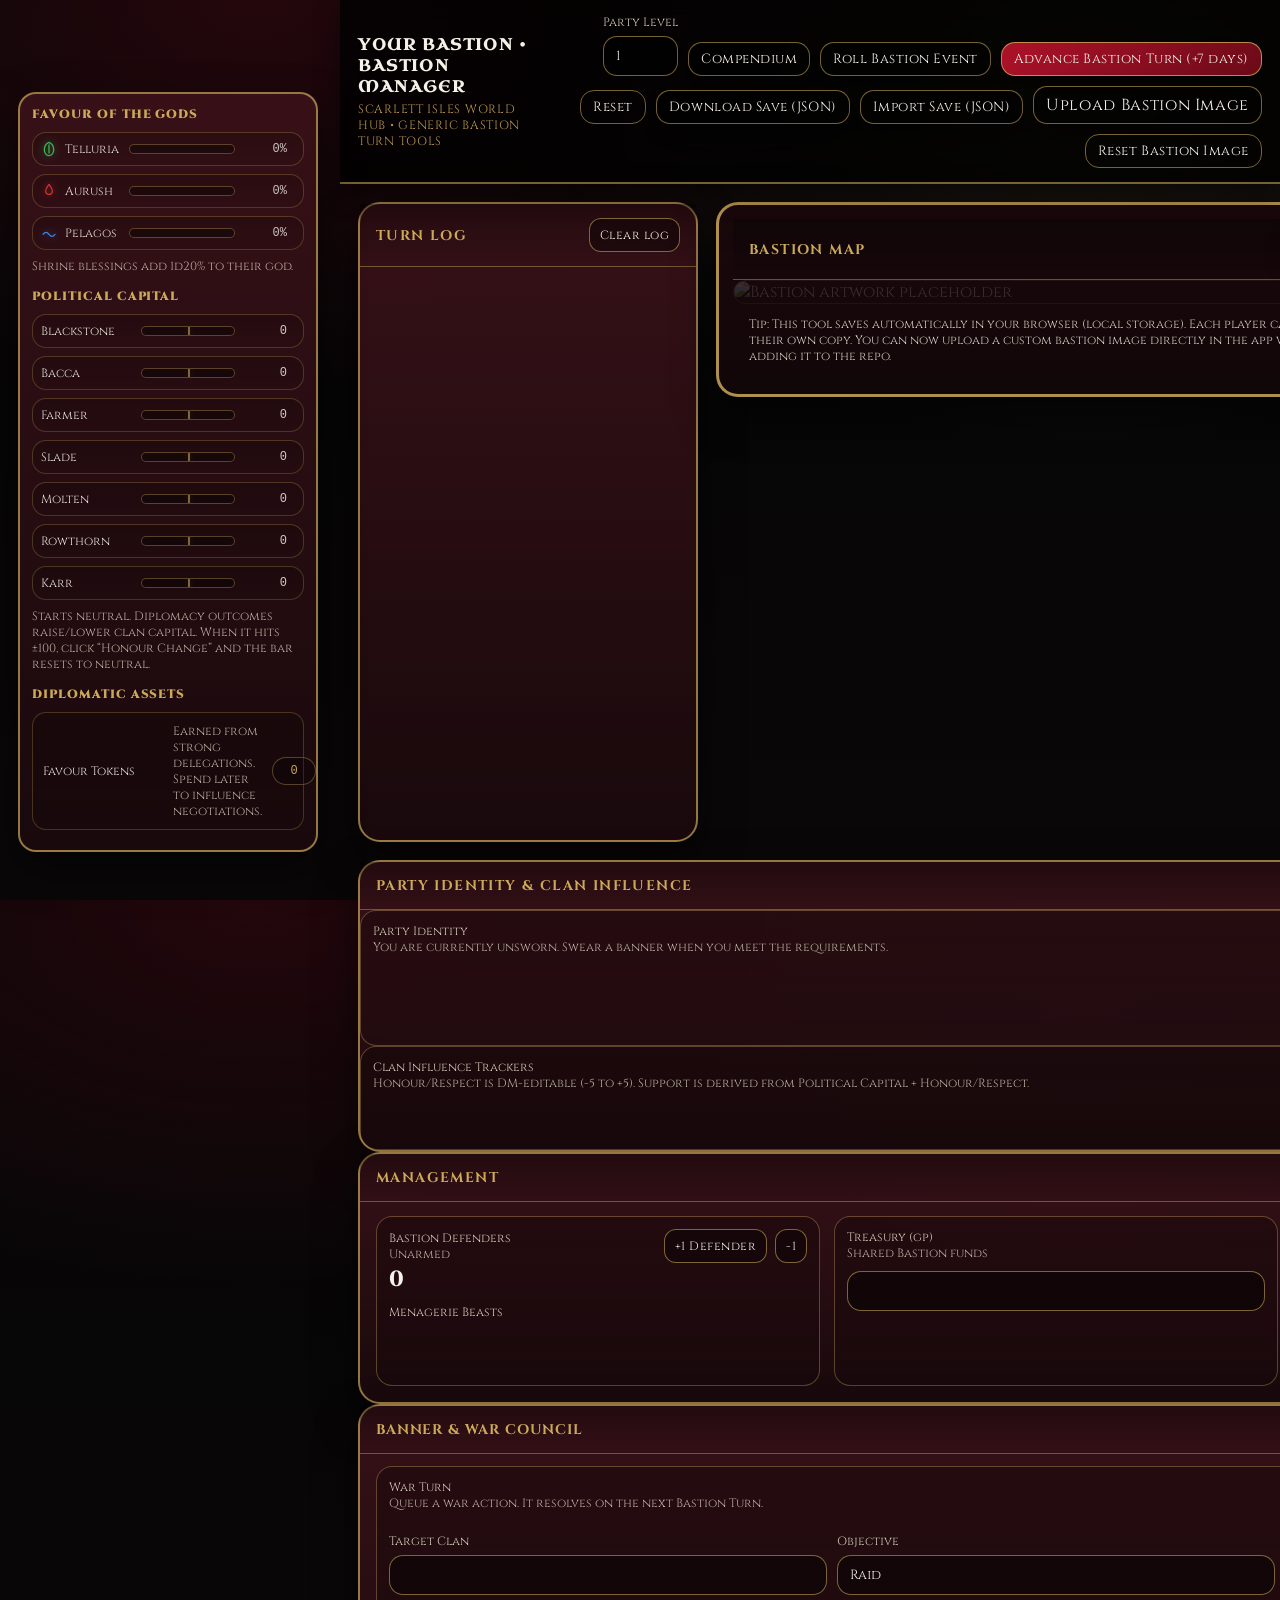
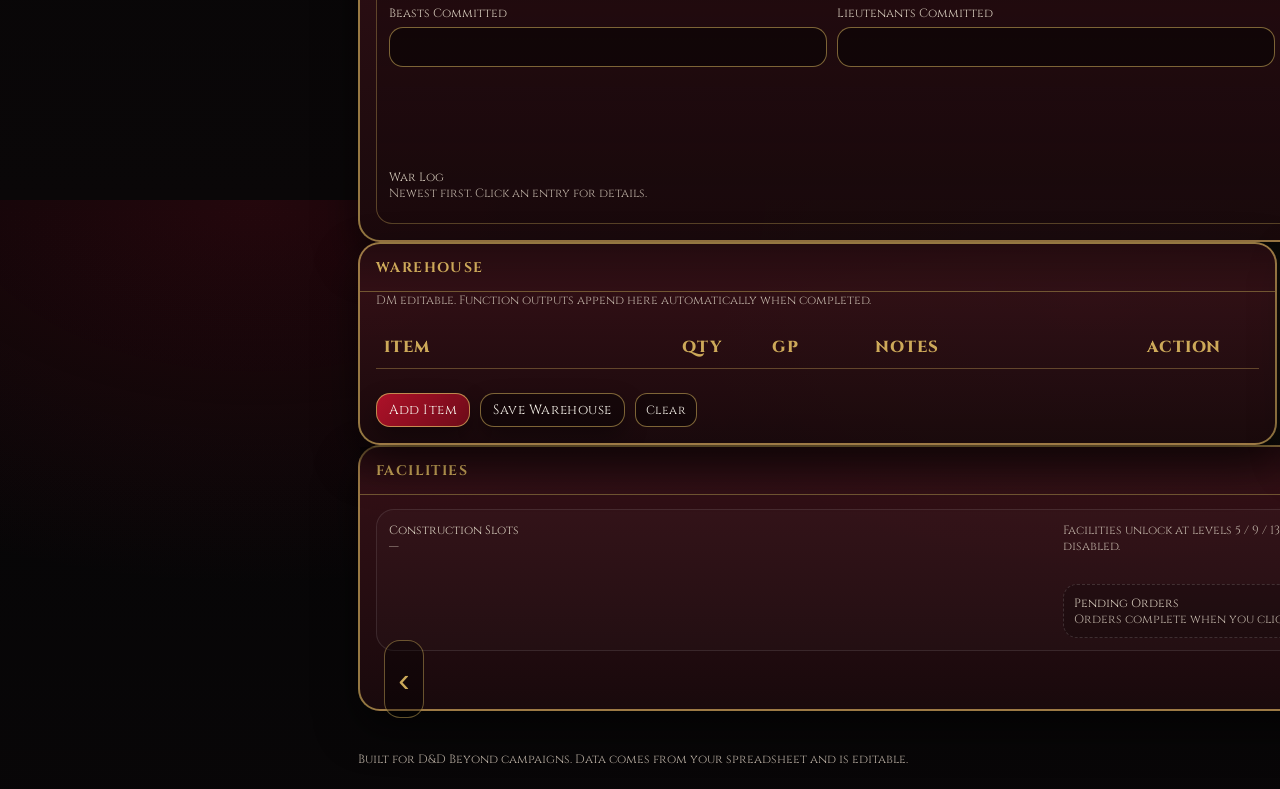
==== commit 0aabaa06: "Update bastion.html" ====
--- a/bastion.html
+++ b/bastion.html
@@ -27,6 +27,9 @@
       <button id="downloadSaveBtn" class="btn">Download Save (JSON)</button>
       <button id="importSaveBtn" class="btn">Import Save (JSON)</button>
       <input id="importFileInput" type="file" accept="application/json" style="display:none" />
+      <label class="btn" for="bastionMapUpload">Upload Bastion Image</label>
+      <input id="bastionMapUpload" type="file" accept="image/*" style="display:none" />
+      <button id="clearBastionMapBtn" class="btn btn--ghost" type="button">Reset Bastion Image</button>
 
     </div>
   </header>
@@ -165,7 +168,7 @@
   <div id="bastionMapOverlays" class="bastionMapOverlays"></div>
 </div>
         <div class="mapHint">
-          Tip: This tool saves automatically in your browser (local storage). Each player can have their own copy.
+          Tip: This tool saves automatically in your browser (local storage). Each player can have their own copy. You can now upload a custom bastion image directly in the app without adding it to the repo.
         </div>
       </section>
     </section>
